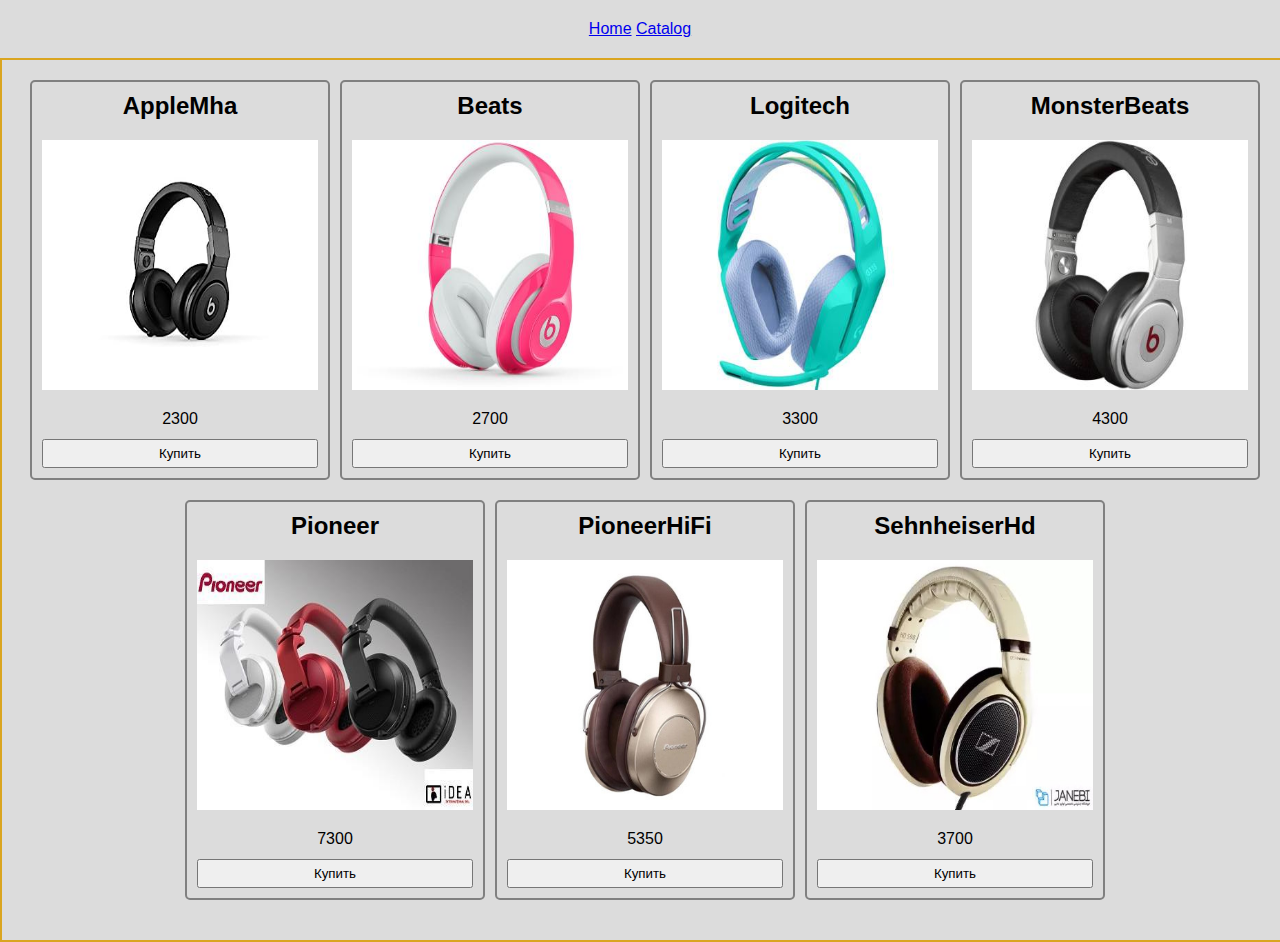
==== index.html @ 34ef37e6 "to local succes" ====
<!DOCTYPE html>
<html lang="ru">
	<head>
		<meta charset="UTF-8" />
		<meta name="viewport" content="width=device-width, initial-scale=1.0" />
		<link rel="stylesheet" href="style.css" />
		<title>Store</title>
	</head>
	<body>
		<header class="header">
			<a href="index.html">Home</a>
			<a href="catalog.html">Catalog</a>
		</header>
		<div class="container">
			<div class="box"></div>
		</div>
		<script src="main.js" type="module"></script>
	</body>
</html>
---- style.css ----
* {
	box-sizing: border-box;
	padding: 0;
	margin: 0;
}

body {
	background-color: gainsboro;
	font-family: sans-serif;
}

.container {
	width: 1300px;
	margin: 0 auto;
	margin-top: 20px;
	border: 2px solid goldenrod;
}

.header {
	margin-top: 20px;
	text-align: center;
}

.card {
	display: flex;
	width: 300px;
	height: 400px;
	padding: 10px;
	margin-right: 10px;
	margin-bottom: 20px;
	flex-direction: column;
	border: 2px solid gray;
	border-radius: 5px;
	text-align: center;
}

.card__title {
	margin-bottom: 20px;
}
.card__img {
	margin-bottom: 20px;
	height: 250px;
}
.card__btn {
	margin-top: auto;
	padding: 5px;
	cursor: pointer;
}

.box {
	display: flex;
	justify-content: center;
	flex-wrap: wrap;
	padding: 20px;
}
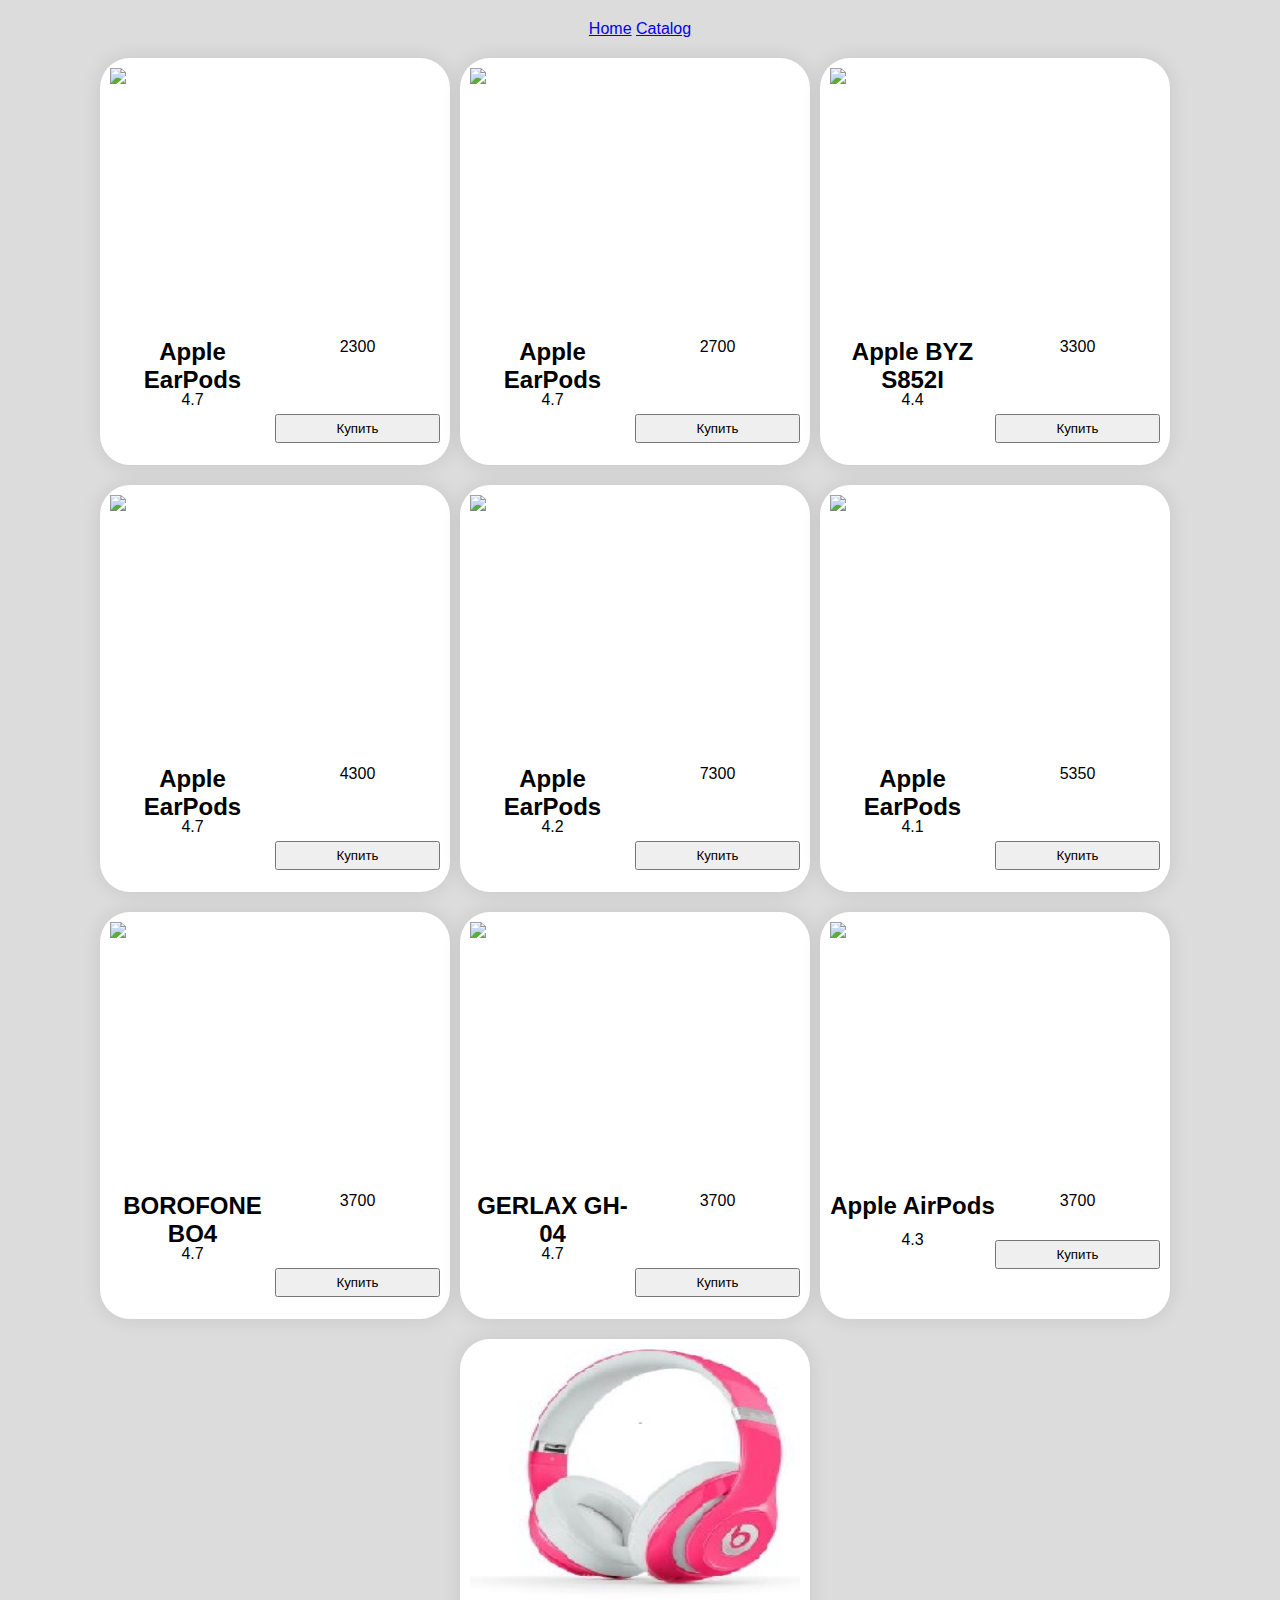
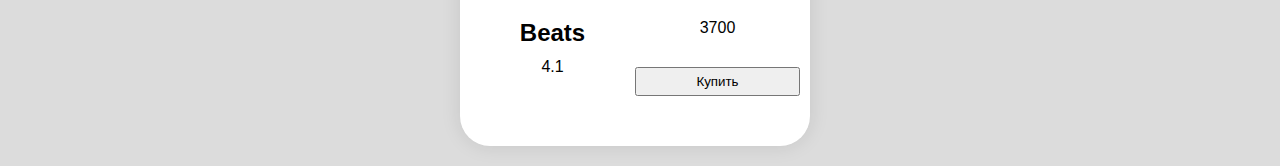
==== commit dc556dec: "styled index" ====
--- a/index.html
+++ b/index.html
@@ -6,7 +6,7 @@
 		<link rel="stylesheet" href="style.css" />
 		<title>Store</title>
 	</head>
-	<body>
+	<body class="body">
 		<header class="header">
 			<a href="index.html">Home</a>
 			<a href="catalog.html">Catalog</a>
--- a/style.css
+++ b/style.css
@@ -4,16 +4,15 @@
 	margin: 0;
 }
 
-body {
+.body {
 	background-color: gainsboro;
 	font-family: sans-serif;
 }
 
 .container {
-	width: 1300px;
+	width: 1109px;
 	margin: 0 auto;
 	margin-top: 20px;
-	border: 2px solid goldenrod;
 }
 
 .header {
@@ -23,15 +22,23 @@
 
 .card {
 	display: flex;
-	width: 300px;
-	height: 400px;
+	flex-direction: column;
+	width: 350px;
+	height: 407px;
 	padding: 10px;
 	margin-right: 10px;
 	margin-bottom: 20px;
-	flex-direction: column;
-	border: 2px solid gray;
 	border-radius: 5px;
 	text-align: center;
+	border-radius: 30px;
+	background: #fff;
+	box-shadow: 0px 0px 20px 0px rgba(0, 0, 0, 0.1);
+}
+
+.card__inner-info {
+	display: grid;
+	grid-template-columns: 50% 50%;
+	grid-template-rows: 50% 50%;
 }
 
 .card__title {
@@ -47,9 +54,9 @@
 	cursor: pointer;
 }
 
-.box {
+.box,
+.catalog_box {
 	display: flex;
 	justify-content: center;
 	flex-wrap: wrap;
-	padding: 20px;
 }
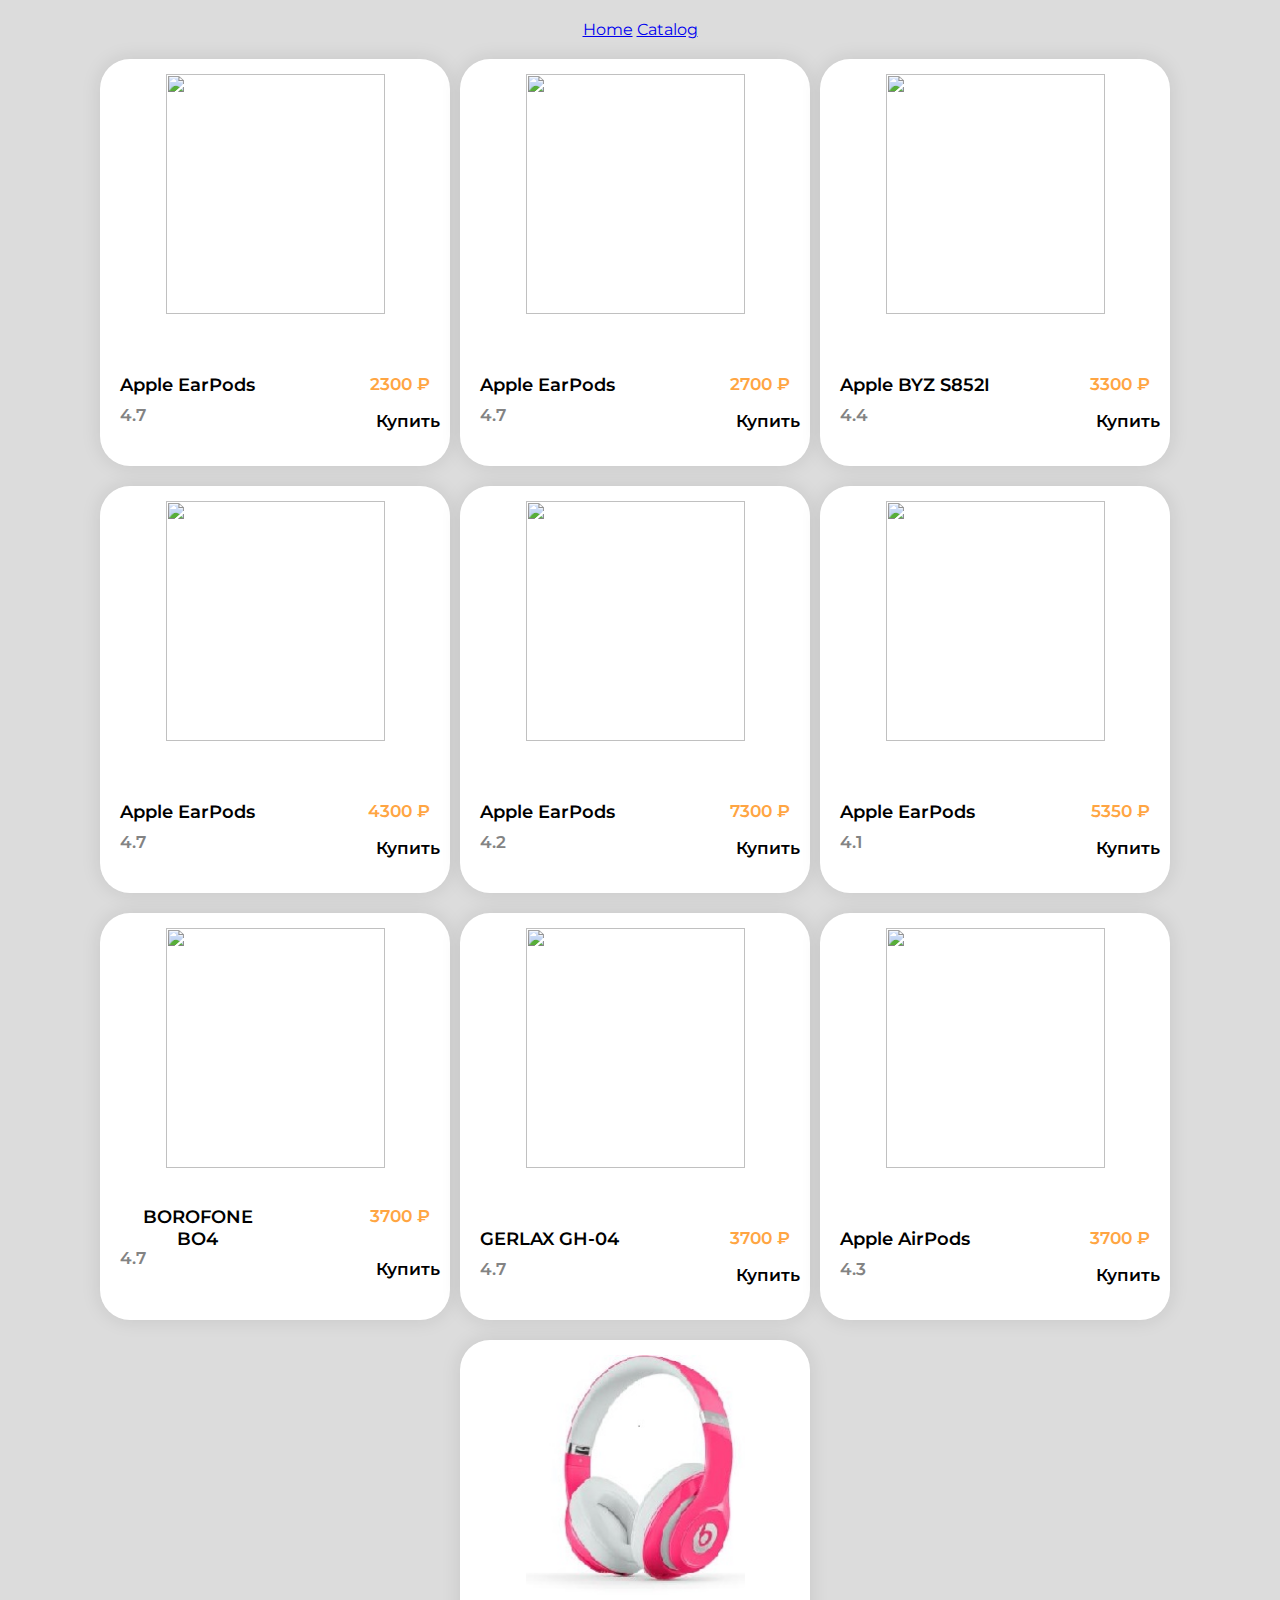
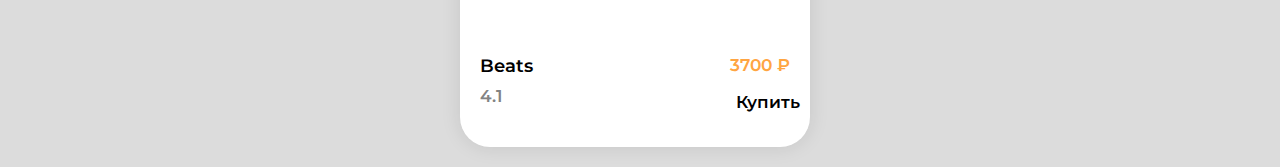
==== commit 490ea908: "styled cards" ====
--- a/index.html
+++ b/index.html
@@ -3,6 +3,10 @@
 	<head>
 		<meta charset="UTF-8" />
 		<meta name="viewport" content="width=device-width, initial-scale=1.0" />
+		<link
+			href="https://fonts.googleapis.com/css2?family=Montserrat:wght@400;600;700&display=swap"
+			rel="stylesheet"
+		/>
 		<link rel="stylesheet" href="style.css" />
 		<title>Store</title>
 	</head>
--- a/style.css
+++ b/style.css
@@ -5,8 +5,8 @@
 }
 
 .body {
+	font-family: Montserrat, Tahoma, sans-serif;
 	background-color: gainsboro;
-	font-family: sans-serif;
 }
 
 .container {
@@ -23,35 +23,63 @@
 .card {
 	display: flex;
 	flex-direction: column;
+	align-items: center;
 	width: 350px;
 	height: 407px;
-	padding: 10px;
+	padding: 15px 20px 30px;
 	margin-right: 10px;
 	margin-bottom: 20px;
 	border-radius: 5px;
 	text-align: center;
 	border-radius: 30px;
+	font-size: 17px;
+	font-weight: 600;
 	background: #fff;
 	box-shadow: 0px 0px 20px 0px rgba(0, 0, 0, 0.1);
 }
 
 .card__inner-info {
 	display: grid;
+	width: 100%;
 	grid-template-columns: 50% 50%;
 	grid-template-rows: 50% 50%;
+	margin-top: auto;
 }
 
 .card__title {
+	justify-self: start;
 	margin-bottom: 20px;
+	font-size: 18px;
 }
+
 .card__img {
 	margin-bottom: 20px;
-	height: 250px;
+	width: 219px;
+	height: 240px;
 }
+
 .card__btn {
-	margin-top: auto;
-	padding: 5px;
+	width: 80px;
+	justify-self: end;
+	margin-right: -10px;
+	text-align: end;
+	font-family: Montserrat, Tahoma, sans-serif;
+	font-weight: 600;
+	font-size: 17px;
+	border: none;
+	background-color: transparent;
 	cursor: pointer;
+}
+
+.card__price {
+	justify-self: end;
+	color: #ffa542;
+	font-size: 17px;
+}
+
+.card__rating {
+	justify-self: start;
+	color: #838383;
 }
 
 .box,
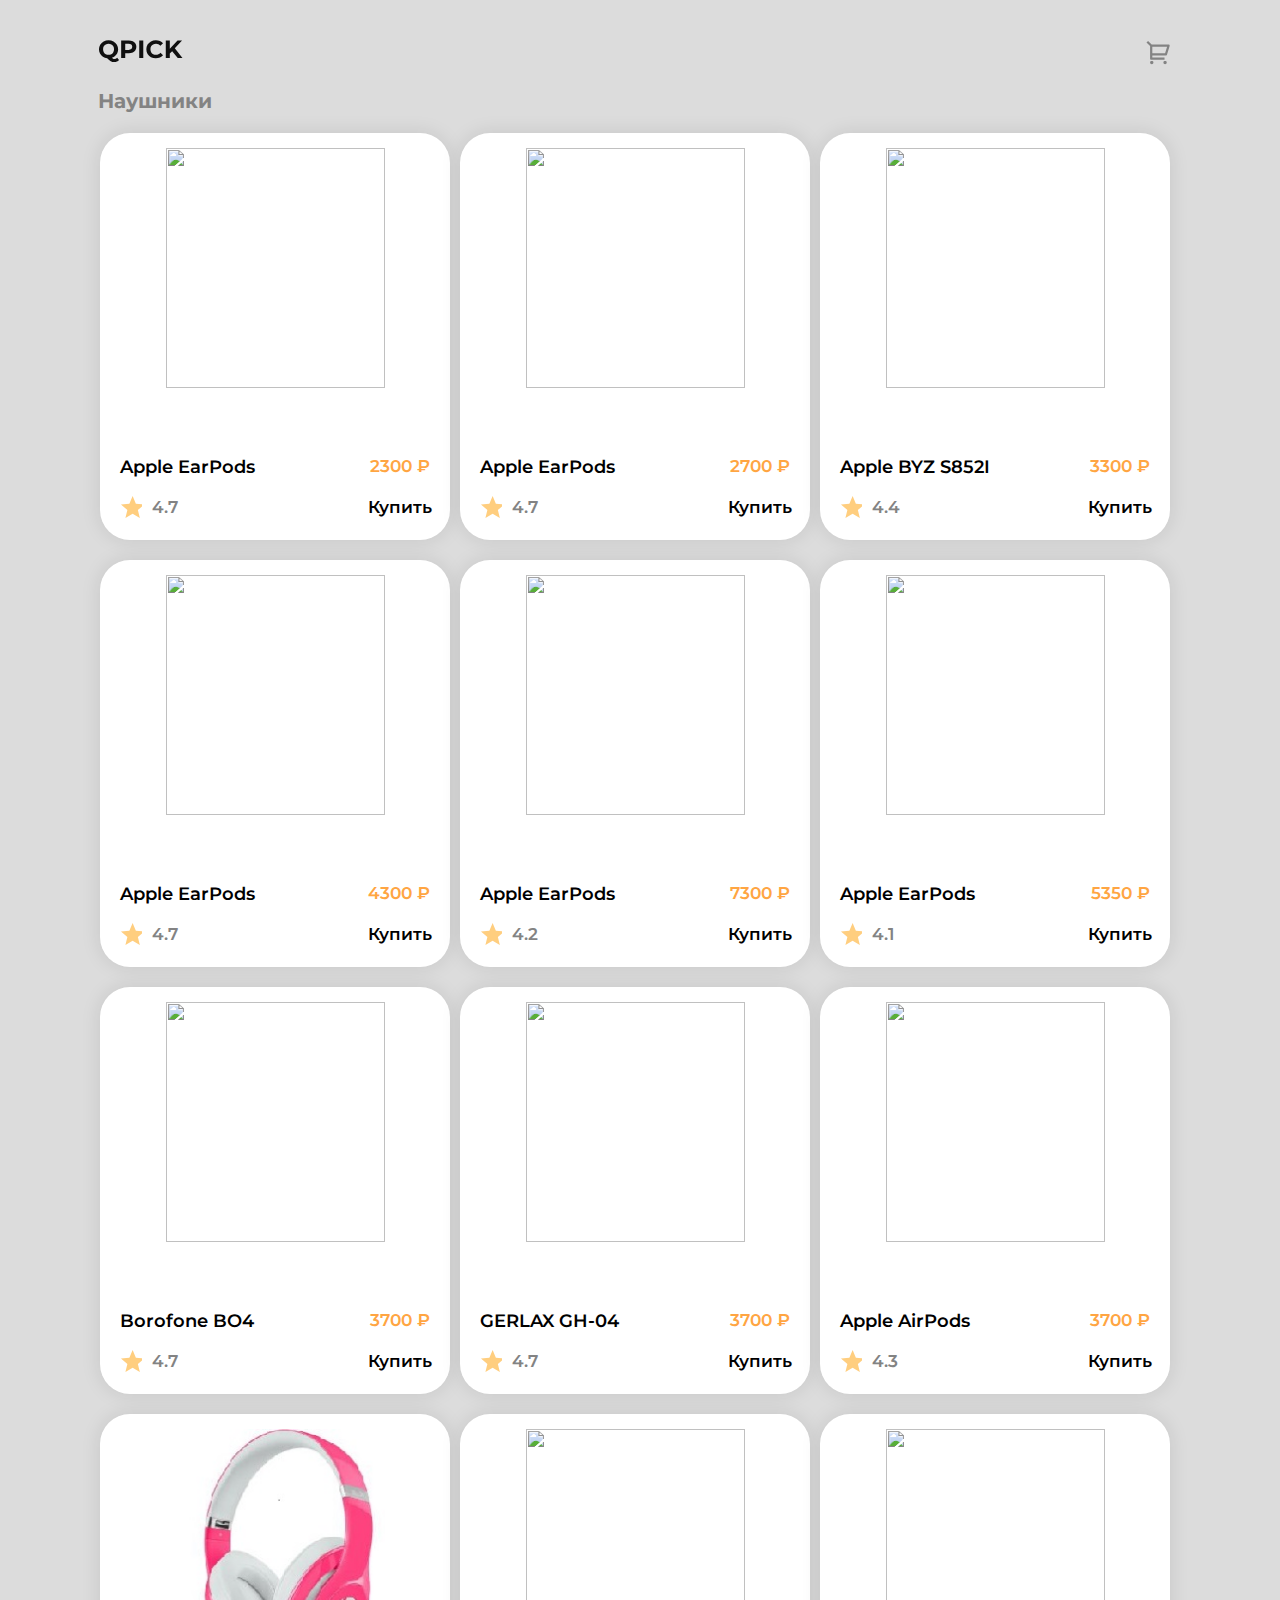
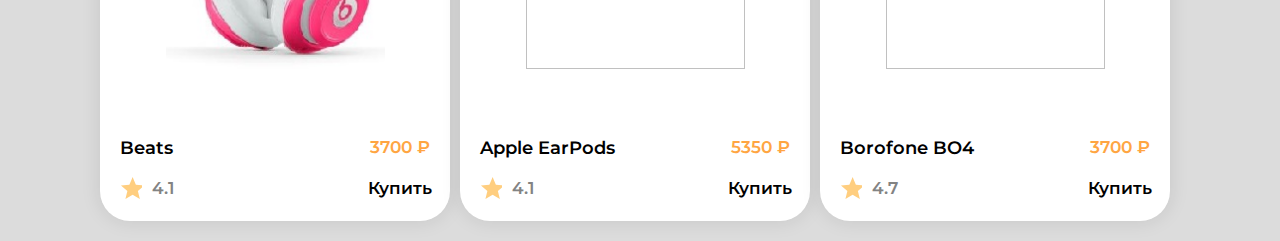
==== commit b3e22bbf: "spanToLocal" ====
--- a/index.html
+++ b/index.html
@@ -11,12 +11,24 @@
 		<title>Store</title>
 	</head>
 	<body class="body">
-		<header class="header">
-			<a href="index.html">Home</a>
-			<a href="catalog.html">Catalog</a>
-		</header>
 		<div class="container">
-			<div class="box"></div>
+			<header class="header">
+				<a class="header__logo" href="index.html"
+					><img src="images/logo-QPICK.svg" alt="logo"
+				/></a>
+				<a class="header__link-shop" href="catalog.html">
+					<span class="header__shop-span none"></span>
+					<img
+						class="header__shop-img"
+						src="images/shop-Vector.svg"
+						alt="shop-logo"
+					/>
+				</a>
+			</header>
+			<main class="main">
+				<h2 class="sub-title">Наушники</h2>
+				<div class="box"></div>
+			</main>
 		</div>
 		<script src="main.js" type="module"></script>
 	</body>
--- a/style.css
+++ b/style.css
@@ -16,8 +16,38 @@
 }
 
 .header {
-	margin-top: 20px;
+	display: flex;
+	justify-content: space-between;
+	margin-top: 40px;
+	margin-bottom: 20px;
 	text-align: center;
+}
+
+.header__logo {
+	margin-left: 12px;
+}
+
+.header__link-shop {
+	position: relative;
+	margin-right: 25px;
+	text-decoration: none;
+}
+
+.header__shop-span {
+	position: absolute;
+	display: inline-block;
+	top: -6px;
+	right: -12px;
+	font-size: 12px;
+	font-weight: 600;
+	width: 17px;
+	height: 17px;
+	border-radius: 50px;
+	background-color: #ffa542;
+}
+
+.none {
+	display: none;
 }
 
 .card {
@@ -40,6 +70,7 @@
 
 .card__inner-info {
 	display: grid;
+	row-gap: 10px;
 	width: 100%;
 	grid-template-columns: 50% 50%;
 	grid-template-rows: 50% 50%;
@@ -48,7 +79,6 @@
 
 .card__title {
 	justify-self: start;
-	margin-bottom: 20px;
 	font-size: 18px;
 }
 
@@ -62,7 +92,7 @@
 	width: 80px;
 	justify-self: end;
 	margin-right: -10px;
-	text-align: end;
+	text-align: center;
 	font-family: Montserrat, Tahoma, sans-serif;
 	font-weight: 600;
 	font-size: 17px;
@@ -78,8 +108,19 @@
 }
 
 .card__rating {
+	display: flex;
+	align-items: center;
 	justify-self: start;
 	color: #838383;
+}
+
+.card__rating::before {
+	content: " ";
+	display: inline-block;
+	margin-right: 10px;
+	width: 22px;
+	height: 22px;
+	background-image: url("images/star.svg");
 }
 
 .box,
@@ -88,3 +129,10 @@
 	justify-content: center;
 	flex-wrap: wrap;
 }
+
+.sub-title {
+	color: #838383;
+	font-size: 20px;
+	margin-bottom: 20px;
+	margin-left: 12px;
+}
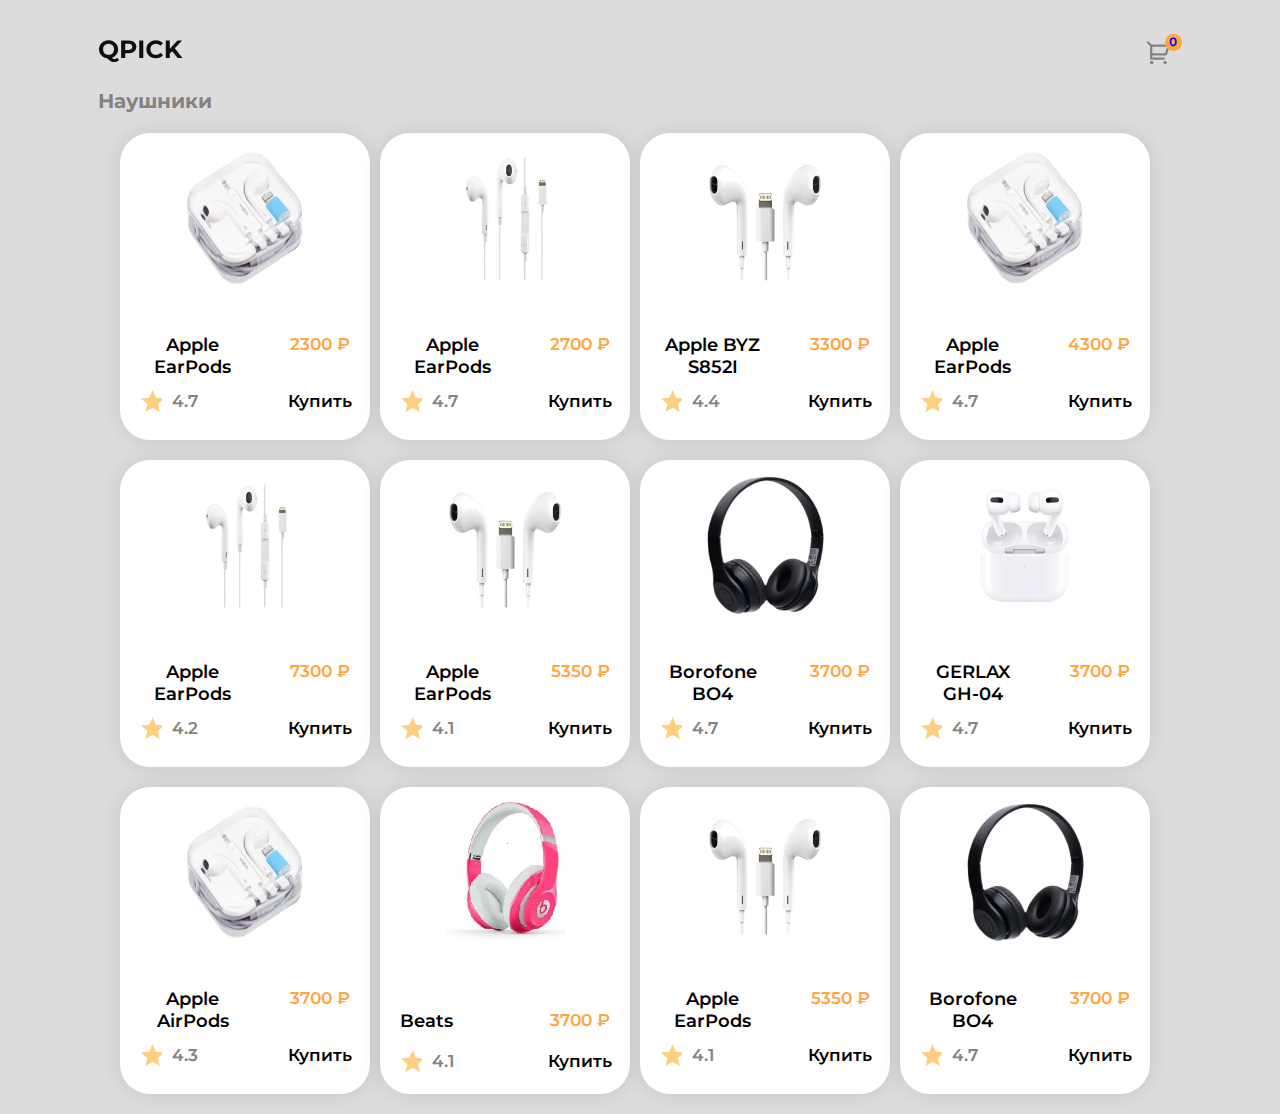
==== commit ee72fcc5: "finished localSt" ====
--- a/index.html
+++ b/index.html
@@ -17,7 +17,7 @@
 					><img src="images/logo-QPICK.svg" alt="logo"
 				/></a>
 				<a class="header__link-shop" href="catalog.html">
-					<span class="header__shop-span none"></span>
+					<span class="header__shop-span">0</span>
 					<img
 						class="header__shop-img"
 						src="images/shop-Vector.svg"
--- a/style.css
+++ b/style.css
@@ -33,7 +33,8 @@
 	text-decoration: none;
 }
 
-.header__shop-span {
+.header__shop-span,
+.header__shop-icon {
 	position: absolute;
 	display: inline-block;
 	top: -6px;
@@ -54,8 +55,10 @@
 	display: flex;
 	flex-direction: column;
 	align-items: center;
-	width: 350px;
-	height: 407px;
+	/* width: 350px; */
+	width: 250px;
+	height: 307px;
+	/* height: 407px; */
 	padding: 15px 20px 30px;
 	margin-right: 10px;
 	margin-bottom: 20px;
@@ -84,8 +87,10 @@
 
 .card__img {
 	margin-bottom: 20px;
-	width: 219px;
-	height: 240px;
+	width: 119px;
+	/* width: 219px;
+	height: 240px; */
+	height: 140px;
 }
 
 .card__btn {
@@ -136,3 +141,98 @@
 	margin-bottom: 20px;
 	margin-left: 12px;
 }
+
+.main-catalog {
+	display: flex;
+	justify-content: space-between;
+}
+
+.main-catalog__card {
+	position: relative;
+	display: flex;
+	flex-wrap: wrap;
+	margin-bottom: 20px;
+	padding: 16px;
+	width: 630px;
+	border-radius: 30px;
+	background: #fff;
+	box-shadow: 0px 0px 20px 0px rgba(0, 0, 0, 0.1);
+}
+
+.main-catalog__img {
+	width: 146px;
+	height: 136px;
+}
+
+.main-catalog__box {
+	width: 650px;
+}
+
+.main-catalog__card-bottom {
+	display: flex;
+	justify-content: end;
+	width: 100%;
+}
+
+.main-catalog__card-inner {
+	display: flex;
+	flex-direction: column;
+	justify-content: center;
+	margin-left: 25px;
+}
+
+.main-catalog__btn-del {
+	position: absolute;
+	top: 20px;
+	right: 20px;
+}
+
+.total {
+	width: 348.98px;
+	height: 114px;
+	flex-shrink: 0;
+	border-radius: 30px;
+	background: #fff;
+	box-shadow: 0px 0px 20px 0px rgba(0, 0, 0, 0.1);
+}
+
+.total__btn {
+	width: 100%;
+	padding: 22px 30px;
+	border-radius: 20px;
+	background: #101010;
+	box-shadow: 0px 0px 20px 0px rgba(0, 0, 0, 0.25);
+	font-size: 17px;
+	color: #ffffff;
+}
+
+.total__info {
+	display: flex;
+	justify-content: space-between;
+	padding-top: 22px;
+	padding-bottom: 20px;
+}
+
+.total__text {
+	margin-left: 20px;
+}
+
+.total__price {
+	margin-right: 20px;
+}
+
+.main-catalog__btn-del {
+	width: 20px;
+	height: 20px;
+	background: url("images/dlete-icon.svg") no-repeat center;
+	border: none;
+	cursor: pointer;
+}
+
+.main-catalog__title,
+.main-catalog__price,
+.main-catalog__price-icon {
+	color: #1c1c27;
+	font-size: 17px;
+	font-weight: 600;
+}
